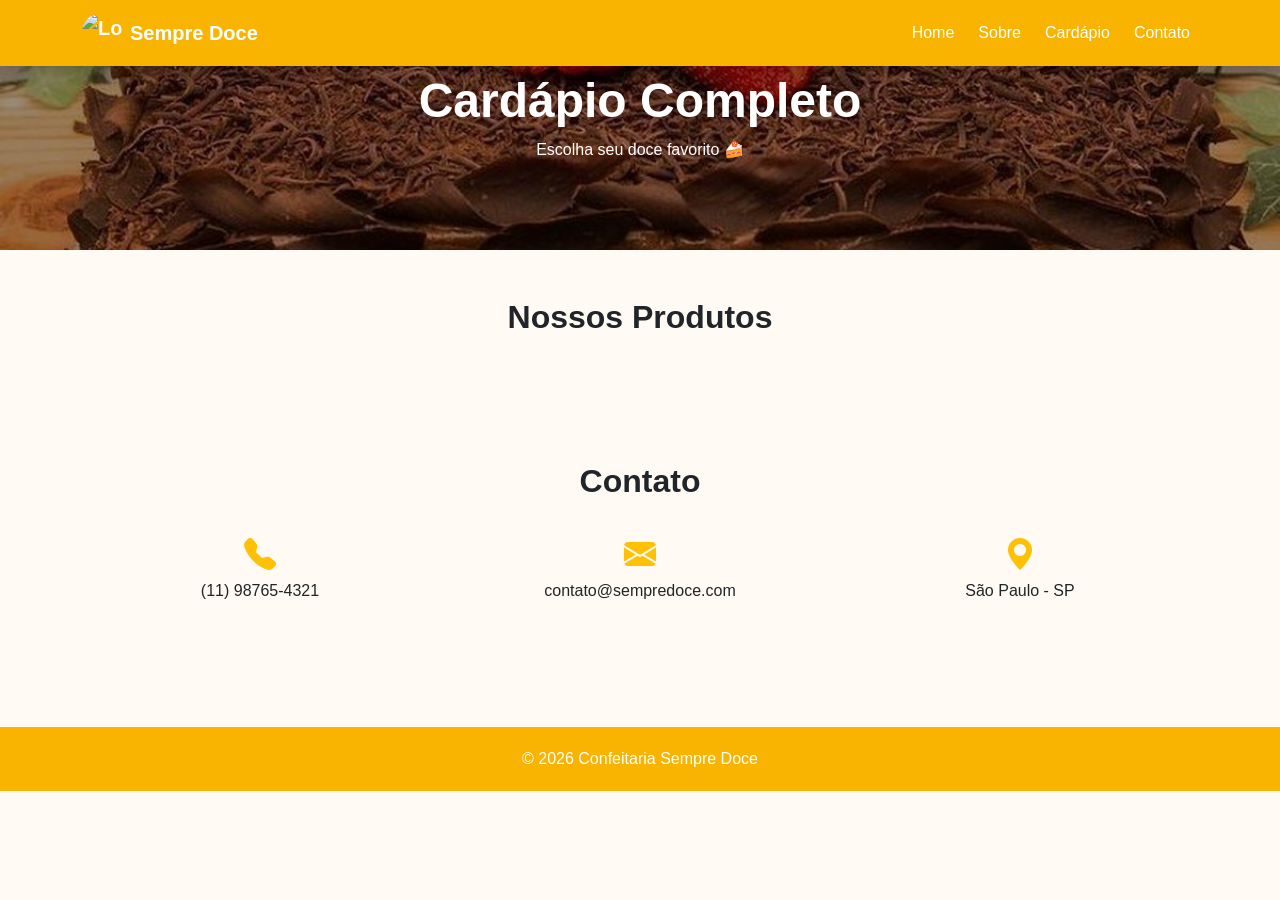
==== front-end/cardapio.html @ 33f2f199 "Criando Confeitaria + Api" ====
<!DOCTYPE html>
<html lang="pt-br">
<head>
  <meta charset="UTF-8">
  <meta name="viewport" content="width=device-width, initial-scale=1.0">
  <title>Cardápio - Sempre Doce</title>
  <link rel="icon" href="img/logo.png">
  <!-- Bootstrap -->
  <link href="https://cdn.jsdelivr.net/npm/bootstrap@5.3.3/dist/css/bootstrap.min.css" rel="stylesheet">
  <!-- Bootstrap Icons -->
  <link href="https://cdn.jsdelivr.net/npm/bootstrap-icons@1.11.3/font/bootstrap-icons.css" rel="stylesheet">
  <link rel="stylesheet" href="style.css">
</head>
<body>
  <!-- NAVBAR -->
  <nav class="navbar navbar-expand-lg navbar-dark fixed-top shadow">
    <div class="container">

      <!-- LOGO -->
      <a class="navbar-brand fw-bold d-flex align-items-center gap-2" href="#">
        <img src="img/logo.png" alt="Logo Sempre Doce" width="40" height="40" class="rounded-circle">
        Sempre Doce
      </a>

      <button class="navbar-toggler" data-bs-toggle="collapse" data-bs-target="#menu">
        <span class="navbar-toggler-icon"></span>
      </button>

      <div class="collapse navbar-collapse" id="menu">
        <ul class="navbar-nav ms-auto gap-2">
          <li class="nav-item"><a class="nav-link text-white" href="index.html">Home</a></li>
          <li class="nav-item"><a class="nav-link text-white" href="index.html#sobre">Sobre</a></li>
          <li class="nav-item"><a class="nav-link text-white" href="cardapio.html">Cardápio</a></li>
          <li class="nav-item"><a class="nav-link text-white" href="#contato">Contato</a></li>
        </ul>
      </div>

    </div>
  </nav>

  <!-- HEADER -->
  <div class="header">
    <div>
      <h1 class="display-5 fw-bold">Cardápio Completo</h1>
      <p>Escolha seu doce favorito 🍰</p>
    </div>
  </div>

  <!-- CONTEÚDO -->
  <div class="container py-5">
    <h2 class="section-title">Nossos Produtos</h2>

    <div class="row" id="cardapio"></div>
  </div>

  <!-- CONTATO -->
  <section id="contato" class="py-5">
    <div class="container text-center">
      <h2 class="section-title">Contato</h2>

      <div class="row mt-4">
        <div class="col-md-4">
          <i class="bi bi-telephone-fill fs-2 text-warning"></i>
          <p>(11) 98765-4321</p>
        </div>

        <div class="col-md-4">
          <i class="bi bi-envelope-fill fs-2 text-warning"></i>
          <p>contato@sempredoce.com</p>
        </div>

        <div class="col-md-4">
          <i class="bi bi-geo-alt-fill fs-2 text-warning"></i>
          <p>São Paulo - SP</p>
        </div>
      </div>
    </div>
  </section>

  <!-- FOOTER -->
  <footer>
    <p class="mb-0">&copy; 2026 Confeitaria Sempre Doce</p>
  </footer>

  <!-- BOOTSTRAP -->
  <script src="https://cdn.jsdelivr.net/npm/bootstrap@5.3.3/dist/js/bootstrap.bundle.min.js"></script>

  <script src="js/cardapio.js"></script>
</body>
</html>
---- front-end/style.css ----
body {
  background: #fffaf3;
  font-family: Arial, sans-serif;
}

/* NAVBAR */
.navbar {
  background: #f8b400;
}

/* HERO (HOME) */
.hero {
  height: 85vh;
  background: linear-gradient(rgba(0, 0, 0, 0.5), rgba(0, 0, 0, 0.5)),
    url('img/bolo.png') center/cover no-repeat;
  color: white;
  display: flex;
  align-items: center;
}

/* HEADER (CARDÁPIO) */
.header {
  background: linear-gradient(rgba(0, 0, 0, 0.4), rgba(0, 0, 0, 0.4)),
    url('img/bolo.png') center/cover no-repeat;
  height: 250px;
  color: white;
  display: flex;
  align-items: center;
  justify-content: center;
  text-align: center;
}

/* CARD (GLOBAL) */
.card {
  border: none;
  border-radius: 18px;
  overflow: hidden;
  transition: 0.3s;
  box-shadow: 0 8px 20px rgba(0, 0, 0, 0.08);
}

.card:hover {
  transform: translateY(-5px);
}

.card img {
  height: 220px;
  object-fit: cover;
}

/* TITULOS */
.section-title {
  font-weight: 700;
  margin-bottom: 30px;
  text-align: center;
}

/* FOOTER */
footer {
  background: #f8b400;
  color: white;
  text-align: center;
  padding: 20px;
  margin-top: 60px;
}

/* BOTÃO PEDIR */
.btn-pedir {
  background: #f8b400;
  color: white;
  border: none;
}

.btn-pedir:hover {
  background: #e6a800;
  color: white;
}
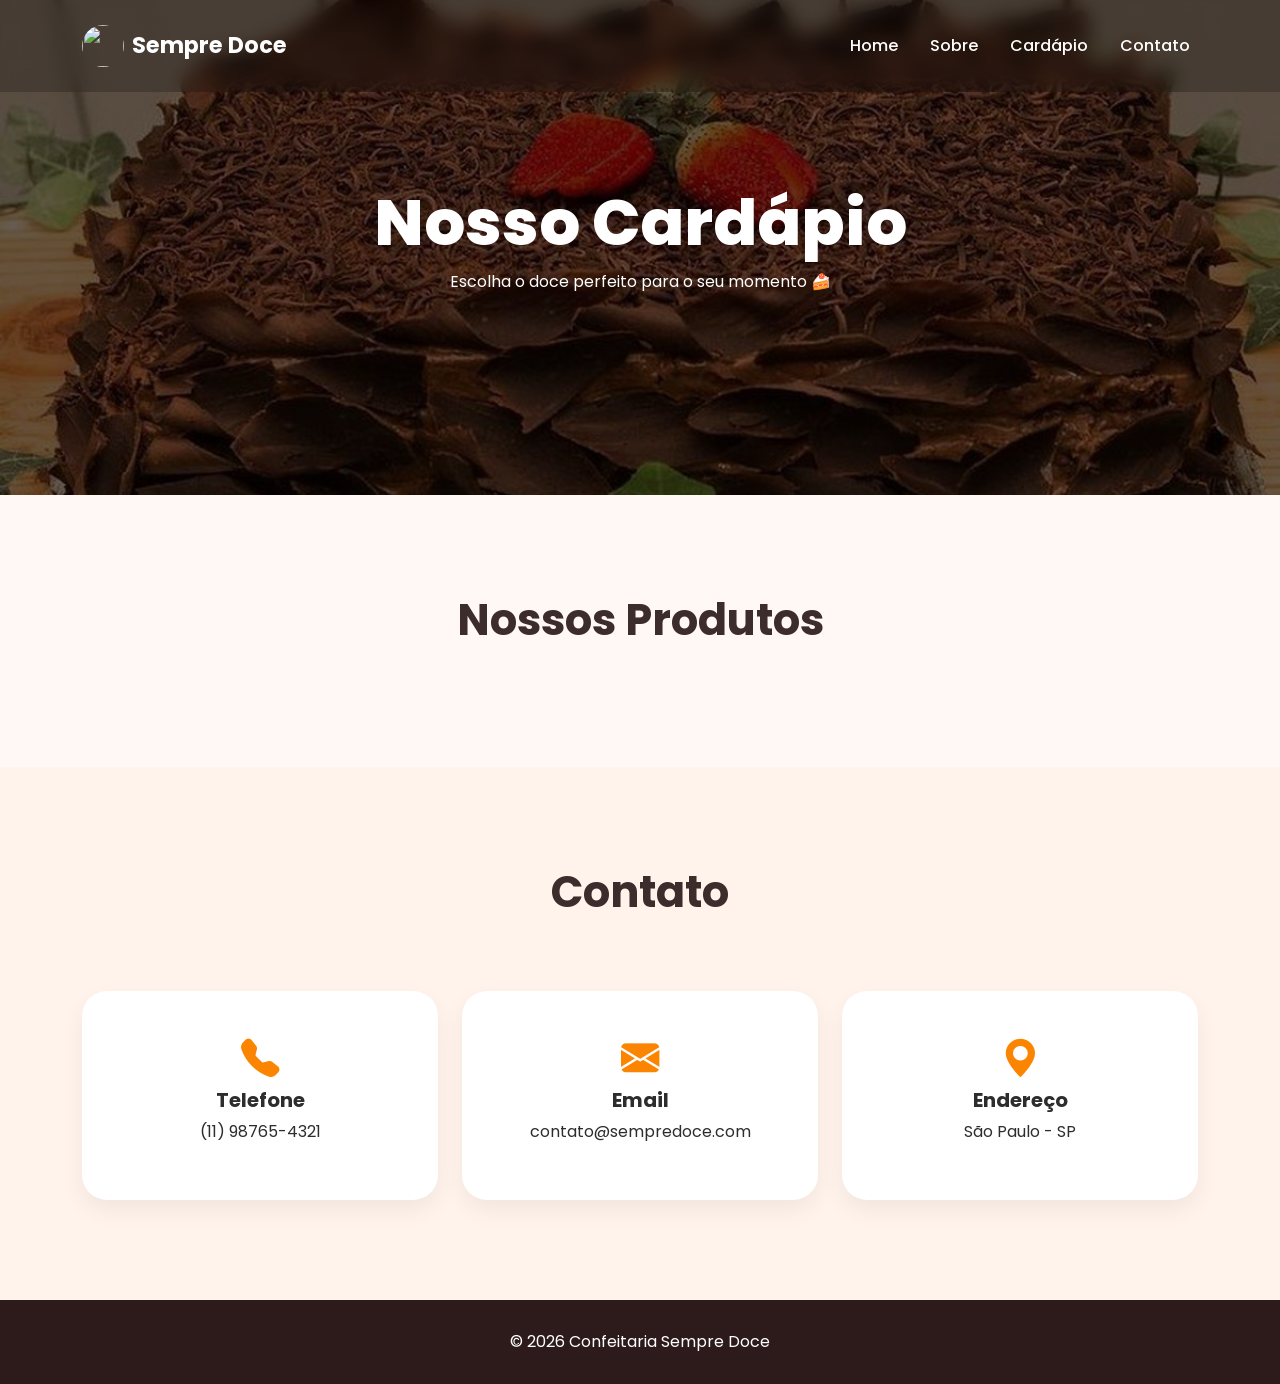
==== commit c8678ca1: "Melhorias" ====
--- a/front-end/cardapio.html
+++ b/front-end/cardapio.html
@@ -4,74 +4,90 @@
   <meta charset="UTF-8">
   <meta name="viewport" content="width=device-width, initial-scale=1.0">
   <title>Cardápio - Sempre Doce</title>
-  <link rel="icon" href="img/logo.png">
-  <!-- Bootstrap -->
+  <link rel="preconnect" href="https://fonts.googleapis.com">
+  <link href="https://fonts.googleapis.com/css2?family=Poppins:wght@300;400;500;600;700;800&display=swap"
+    rel="stylesheet">
   <link href="https://cdn.jsdelivr.net/npm/bootstrap@5.3.3/dist/css/bootstrap.min.css" rel="stylesheet">
-  <!-- Bootstrap Icons -->
   <link href="https://cdn.jsdelivr.net/npm/bootstrap-icons@1.11.3/font/bootstrap-icons.css" rel="stylesheet">
   <link rel="stylesheet" href="style.css">
 </head>
 <body>
   <!-- NAVBAR -->
-  <nav class="navbar navbar-expand-lg navbar-dark fixed-top shadow">
+  <nav class="navbar navbar-expand-lg fixed-top">
     <div class="container">
-
-      <!-- LOGO -->
-      <a class="navbar-brand fw-bold d-flex align-items-center gap-2" href="#">
-        <img src="img/logo.png" alt="Logo Sempre Doce" width="40" height="40" class="rounded-circle">
-        Sempre Doce
+      <a class="navbar-brand d-flex align-items-center gap-2" href="index.html">
+        <img src="img/logo.png" width="42" height="42" class="rounded-circle" alt="">
+        <span>Sempre Doce</span>
       </a>
-
       <button class="navbar-toggler" data-bs-toggle="collapse" data-bs-target="#menu">
         <span class="navbar-toggler-icon"></span>
       </button>
-
       <div class="collapse navbar-collapse" id="menu">
-        <ul class="navbar-nav ms-auto gap-2">
-          <li class="nav-item"><a class="nav-link text-white" href="index.html">Home</a></li>
-          <li class="nav-item"><a class="nav-link text-white" href="index.html#sobre">Sobre</a></li>
-          <li class="nav-item"><a class="nav-link text-white" href="cardapio.html">Cardápio</a></li>
-          <li class="nav-item"><a class="nav-link text-white" href="#contato">Contato</a></li>
+        <ul class="navbar-nav ms-auto gap-3">
+          <li class="nav-item">
+            <a class="nav-link" href="index.html">Home</a>
+          </li>
+          <li class="nav-item">
+            <a class="nav-link" href="index.html#sobre">Sobre</a>
+          </li>
+          <li class="nav-item">
+            <a class="nav-link" href="cardapio.html">Cardápio</a>
+          </li>
+          <li class="nav-item">
+            <a class="nav-link" href="#contato">Contato</a>
+          </li>
         </ul>
       </div>
-
     </div>
   </nav>
 
   <!-- HEADER -->
-  <div class="header">
-    <div>
-      <h1 class="display-5 fw-bold">Cardápio Completo</h1>
-      <p>Escolha seu doce favorito 🍰</p>
+  <section class="header">
+    <div class="container text-center">
+      <h1>Nosso Cardápio</h1>
+      <p>
+        Escolha o doce perfeito para o seu momento 🍰
+      </p>
     </div>
-  </div>
+  </section>
 
-  <!-- CONTEÚDO -->
-  <div class="container py-5">
-    <h2 class="section-title">Nossos Produtos</h2>
-
-    <div class="row" id="cardapio"></div>
-  </div>
+  <!-- PRODUTOS -->
+  <section class="produtos">
+    <div class="container">
+      <h2 class="section-title text-center">
+        Nossos Produtos
+      </h2>
+      <div class="row" id="cardapio"></div>
+    </div>
+  </section>
 
   <!-- CONTATO -->
-  <section id="contato" class="py-5">
-    <div class="container text-center">
-      <h2 class="section-title">Contato</h2>
-
-      <div class="row mt-4">
+  <section id="contato">
+    <div class="container">
+      <h2 class="section-title text-center">
+        Contato
+      </h2>
+      <div class="row mt-5 g-4">
         <div class="col-md-4">
-          <i class="bi bi-telephone-fill fs-2 text-warning"></i>
-          <p>(11) 98765-4321</p>
+          <div class="contact-card text-center">
+            <i class="bi bi-telephone-fill"></i>
+            <h5>Telefone</h5>
+            <p>(11) 98765-4321</p>
+          </div>
         </div>
-
         <div class="col-md-4">
-          <i class="bi bi-envelope-fill fs-2 text-warning"></i>
-          <p>contato@sempredoce.com</p>
+          <div class="contact-card text-center">
+            <i class="bi bi-envelope-fill"></i>
+            <h5>Email</h5>
+            <p>contato@sempredoce.com</p>
+          </div>
         </div>
-
         <div class="col-md-4">
-          <i class="bi bi-geo-alt-fill fs-2 text-warning"></i>
-          <p>São Paulo - SP</p>
+          <div class="contact-card text-center">
+            <i class="bi bi-geo-alt-fill"></i>
+            <h5>Endereço</h5>
+            <p>São Paulo - SP</p>
+          </div>
         </div>
       </div>
     </div>
@@ -79,12 +95,14 @@
 
   <!-- FOOTER -->
   <footer>
-    <p class="mb-0">&copy; 2026 Confeitaria Sempre Doce</p>
+    <div class="container text-center">
+      <p class="mb-0">
+        © 2026 Confeitaria Sempre Doce
+      </p>
+    </div>
   </footer>
 
-  <!-- BOOTSTRAP -->
   <script src="https://cdn.jsdelivr.net/npm/bootstrap@5.3.3/dist/js/bootstrap.bundle.min.js"></script>
-
   <script src="js/cardapio.js"></script>
 </body>
 </html>
--- a/front-end/style.css
+++ b/front-end/style.css
@@ -1,77 +1,280 @@
+* {
+  margin: 0;
+  padding: 0;
+  box-sizing: border-box;
+}
+
+html {
+  scroll-behavior: smooth;
+}
+
 body {
-  background: #fffaf3;
-  font-family: Arial, sans-serif;
+  background: #fff8f5;
+  font-family: "Poppins", sans-serif;
+  color: #2d2d2d;
 }
 
 /* NAVBAR */
 .navbar {
-  background: #f8b400;
-}
-
-/* HERO (HOME) */
+  padding: 20px 0;
+  background: rgba(0, 0, 0, 0.2);
+  backdrop-filter: blur(10px);
+  transition: 0.3s;
+}
+
+.navbar-brand {
+  color: white !important;
+  font-weight: 700;
+  font-size: 1.4rem;
+}
+
+.nav-link {
+  color: white !important;
+  font-weight: 500;
+  position: relative;
+}
+
+.nav-link::after {
+  content: "";
+  width: 0%;
+  height: 2px;
+  background: #ffb703;
+  position: absolute;
+  left: 0;
+  bottom: -4px;
+  transition: 0.3s;
+}
+
+.nav-link:hover::after {
+  width: 100%;
+}
+
+/* HERO */
 .hero {
-  height: 85vh;
-  background: linear-gradient(rgba(0, 0, 0, 0.5), rgba(0, 0, 0, 0.5)),
-    url('img/bolo.png') center/cover no-repeat;
-  color: white;
+  min-height: 100vh;
+  background:
+    linear-gradient(rgba(0, 0, 0, 0.6), rgba(0, 0, 0, 0.6)),
+    url("img/bolo.png") center/cover no-repeat;
   display: flex;
   align-items: center;
-}
-
-/* HEADER (CARDÁPIO) */
+  text-align: center;
+  color: white;
+  padding: 120px 20px;
+}
+
+.badge-hero {
+  display: inline-block;
+  background: rgba(255, 255, 255, 0.2);
+  padding: 10px 20px;
+  border-radius: 50px;
+  margin-bottom: 25px;
+  backdrop-filter: blur(10px);
+}
+
+.hero h1 {
+  font-size: 4rem;
+  font-weight: 800;
+  max-width: 900px;
+  margin: auto;
+}
+
+.hero p {
+  margin-top: 20px;
+  font-size: 1.1rem;
+  max-width: 700px;
+  margin-inline: auto;
+  opacity: 0.9;
+}
+
+.btn-hero {
+  margin-top: 35px;
+  padding: 15px 40px;
+  border-radius: 50px;
+  border: none;
+  background: linear-gradient(45deg, #ffb703, #fb8500);
+  color: white;
+  font-weight: 600;
+  transition: 0.3s;
+}
+
+.btn-hero:hover {
+  transform: translateY(-4px);
+  color: white;
+}
+
+/* HEADER */
 .header {
-  background: linear-gradient(rgba(0, 0, 0, 0.4), rgba(0, 0, 0, 0.4)),
-    url('img/bolo.png') center/cover no-repeat;
-  height: 250px;
-  color: white;
+  height: 55vh;
+
+  background:
+    linear-gradient(rgba(0, 0, 0, 0.6), rgba(0, 0, 0, 0.6)),
+    url("img/bolo.png") center/cover no-repeat;
   display: flex;
   align-items: center;
   justify-content: center;
   text-align: center;
-}
-
-/* CARD (GLOBAL) */
+  color: white;
+}
+
+.header h1 {
+  font-size: 4rem;
+  font-weight: 800;
+}
+
+/* SECTIONS */
+section {
+  padding: 100px 0;
+}
+
+.section-title {
+  font-size: 2.7rem;
+  font-weight: 700;
+  margin-bottom: 20px;
+  color: #3d2c2c;
+}
+
+.section-subtitle {
+  color: #777;
+  margin-bottom: 50px;
+}
+
+.mini-title {
+  color: #fb8500;
+  font-weight: 600;
+  letter-spacing: 1px;
+}
+
+.sobre-texto {
+  color: #666;
+  line-height: 1.9;
+  margin-top: 20px;
+}
+
+/* INFO BOX */
+.info-box {
+  background: white;
+  padding: 25px;
+  border-radius: 20px;
+  text-align: center;
+  box-shadow: 0 10px 25px rgba(0, 0, 0, 0.06);
+}
+
+.info-box h3 {
+  color: #fb8500;
+  font-weight: 700;
+}
+
+/* CARDS */
+
 .card {
   border: none;
-  border-radius: 18px;
+  border-radius: 25px;
   overflow: hidden;
-  transition: 0.3s;
-  box-shadow: 0 8px 20px rgba(0, 0, 0, 0.08);
+  background: white;
+  transition: 0.4s;
+  box-shadow: 0 10px 25px rgba(0, 0, 0, 0.06);
 }
 
 .card:hover {
-  transform: translateY(-5px);
+  transform: translateY(-10px);
 }
 
 .card img {
-  height: 220px;
+  height: 260px;
   object-fit: cover;
-}
-
-/* TITULOS */
-.section-title {
-  font-weight: 700;
-  margin-bottom: 30px;
-  text-align: center;
+  transition: 0.4s;
+}
+
+.card:hover img {
+  transform: scale(1.05);
+}
+
+.card-body {
+  padding: 25px;
+}
+
+.card h5 {
+  font-weight: 700;
+}
+
+.card p {
+  color: #777;
+}
+
+.preco {
+  color: #fb8500;
+  font-size: 1.4rem;
+  font-weight: 700;
+}
+
+/* BOTÕES */
+.btn-pedir,
+.btn-outline-custom {
+  border: none;
+  border-radius: 50px;
+  padding: 14px 30px;
+  background: linear-gradient(45deg, #ffb703, #fb8500);
+  color: white;
+  font-weight: 600;
+  transition: 0.3s;
+}
+
+.btn-pedir:hover,
+.btn-outline-custom:hover {
+  transform: translateY(-3px);
+  color: white;
+}
+
+/* DESTAQUES */
+.destaques {
+  background: white;
+}
+
+/* CONTATO */
+#contato {
+  background: #fff3eb;
+}
+
+.contact-card {
+  background: white;
+  padding: 40px 25px;
+  border-radius: 25px;
+  transition: 0.3s;
+  box-shadow: 0 10px 25px rgba(0, 0, 0, 0.06);
+}
+
+.contact-card:hover {
+  transform: translateY(-6px);
+}
+
+.contact-card i {
+  font-size: 2.4rem;
+  color: #fb8500;
+  margin-bottom: 20px;
+}
+
+.contact-card h5 {
+  font-weight: 700;
 }
 
 /* FOOTER */
 footer {
-  background: #f8b400;
-  color: white;
-  text-align: center;
-  padding: 20px;
-  margin-top: 60px;
-}
-
-/* BOTÃO PEDIR */
-.btn-pedir {
-  background: #f8b400;
-  color: white;
-  border: none;
-}
-
-.btn-pedir:hover {
-  background: #e6a800;
-  color: white;
+  background: #2d1b1b;
+  color: white;
+  padding: 30px 0;
+}
+
+/* RESPONSIVO */
+@media (max-width: 768px) {
+  .hero h1 {
+    font-size: 2.7rem;
+  }
+
+  .header h1 {
+    font-size: 2.7rem;
+  }
+
+  .section-title {
+    font-size: 2rem;
+  }
 }
